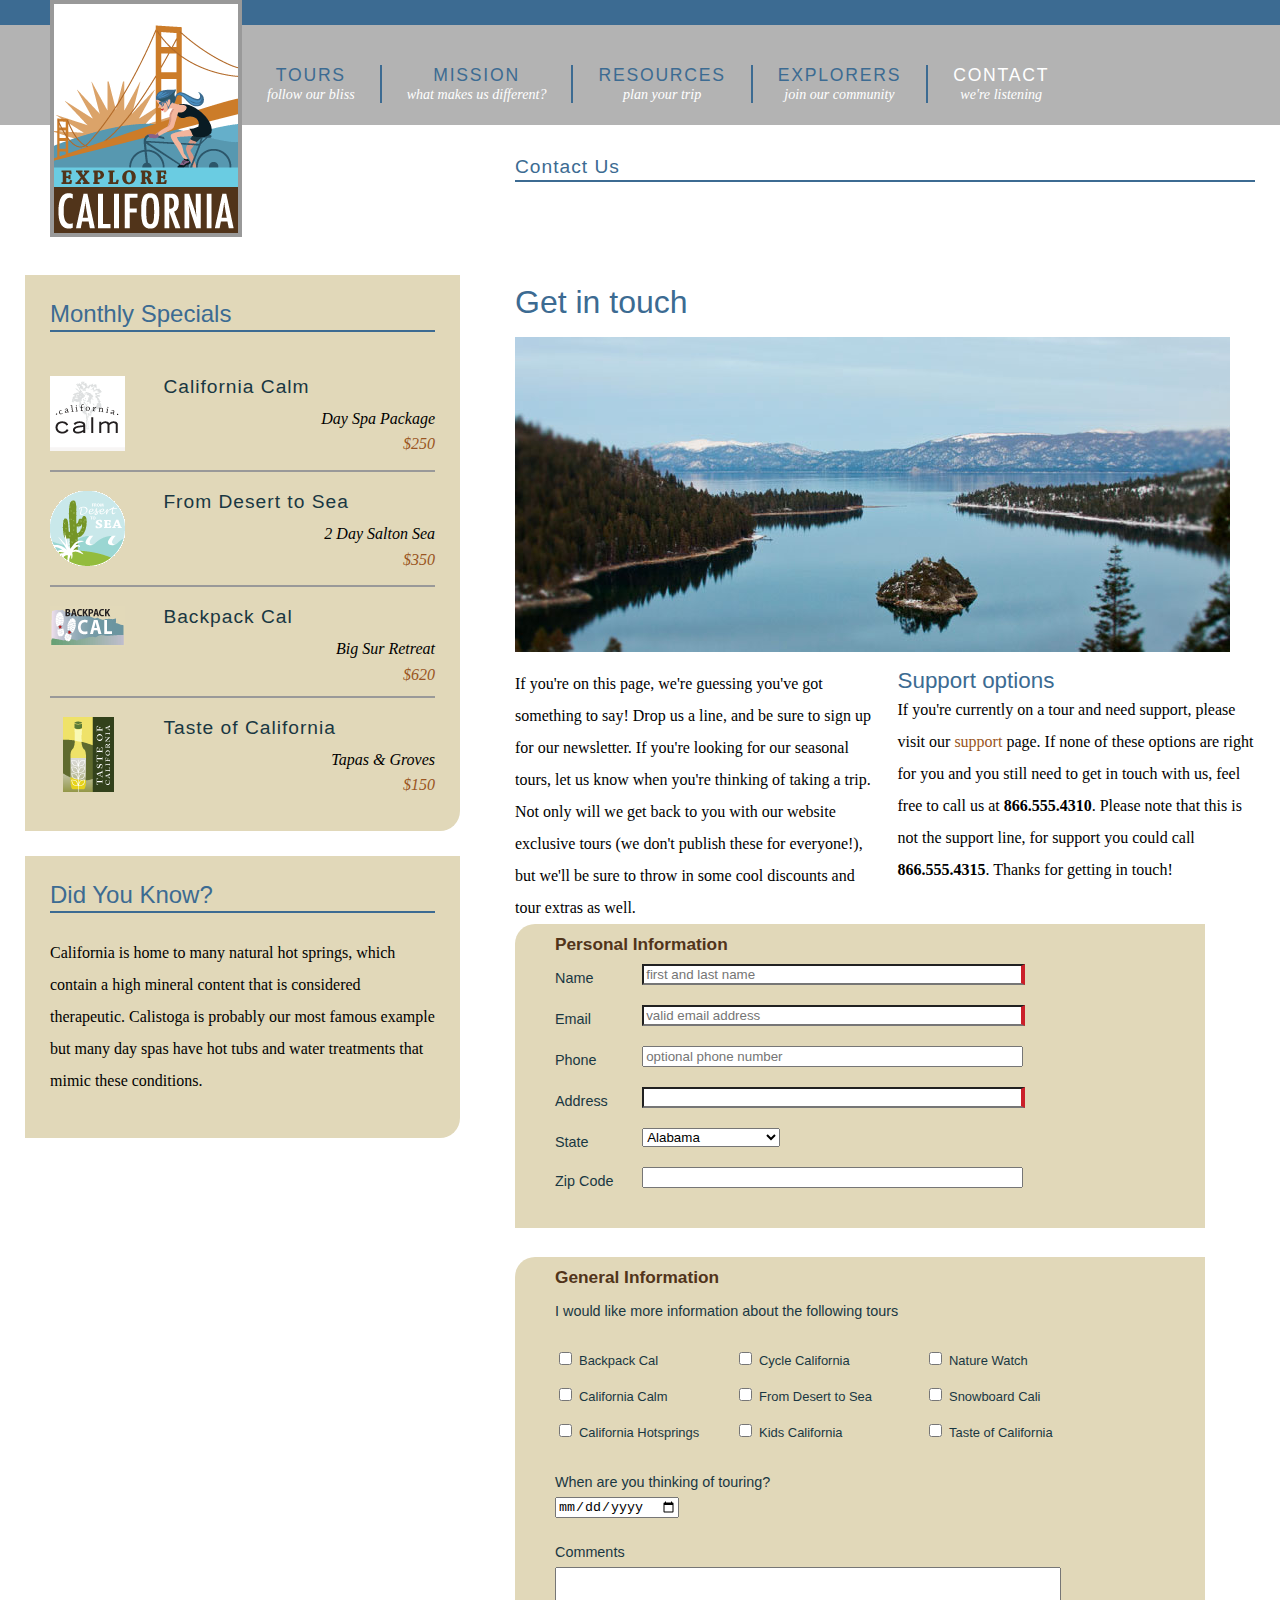
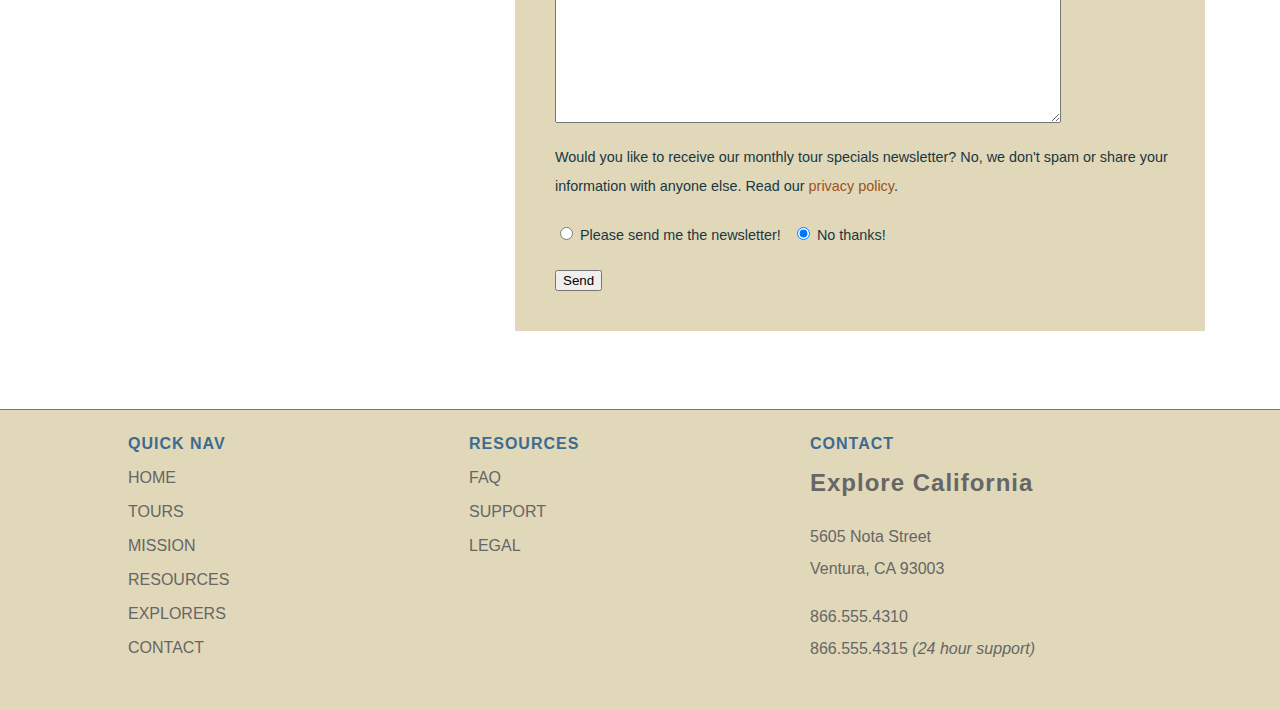
==== contact.html @ ef2ebcfd "Initial commit" ====
<!DOCTYPE html PUBLIC "-//W3C//DTD HTML 4.01 Transitional//EN"
   "http://www.w3.org/TR/html4/loose.dtd">
<html lang="en">
  <head>
    <meta http-equiv="Content-Type" content="text/html; charset=utf-8">
    <title>Explore California: Contact Us</title>
    <link href="assets/stylesheets/main.css" rel="stylesheet" type="text/css" media="all">
    <script src="assets/javascripts/jquery-1.5.1.min.js"></script>
    <script src="assets/javascripts/jquery-ui-1.8.10.custom.min.js"></script>
    <script src="assets/javascripts/menus.js"></script>
  </head>
  <body>
    <div id="wrapper">

      <div id="mainHeader">
        <a href="index.html" title="home" class="logo">
          <div id="logo">
            <h1>Explore California</h1>
          </div>
        </a>
        <div id="siteNav">
          <h1>Where do you want to go?</h1>
          <ul>
            <li><a href="tours.html" title="Our tours">Tours <br /><span class="tagline">follow our bliss</span></a>
              <ul>
                <li><a href="tours.html" title="Our tours">All Tours</a></li>
                <li><a href="tours.html" title="find tours">Tours by Activity</a></li>
                <li><a href="tours.html" title="find tours">Tours by Region</a></li>
                <li><a href="tours.html" title="find tours">Tour Finder</a></li>
              </ul>
            </li>
            <li><a href="mission.html" title="What we believe">Mission <br /><span class="tagline">what makes us different?</span></a></li>
            <li><a href="resources.html" title="planning resources">Resources <br /><span class="tagline">plan your trip</span></a>
              <ul>
                <li><a href="resources/faq.html" title="Got questions?">Tour FAQs</a></li>
                <li><a href="resources/additional_resources.html" title="additional resources">Tour Information</a></li>
                <li><a href="resources/terms.html" title="terms and conditions">Site Terms</a></li>
              </ul>
            </li>
            <li><a href="explorers.html" title="Our community">Explorers <br /><span class="tagline">join our community</span></a>
              <ul>
                <li><a href="explorers/join.html" title="join our community">Join the Explorers</a></li>
                <li><a href="blog/index.html" title="read our blog!">Read our Blog</a></li>
                <li><a href="explorers/gallery.html" title="contributor photos">Tour Photos</a></li>
                <li><a href="explorers/video.html" title="check out our podcast">Video podcast</a></li>
              </ul>
            </li>
            <li><a href="contact.html" title="contact us" class="current">Contact <br /><span class="tagline">we're listening</span></a>
              <ul>
                <li><a href="support.html" title="need help?">Support</a></li>
              </ul>
            </li>
          </ul>
        </div>
      </div>
  
      <div id="mainContent">
        <div id="contentHeader" class="hasCrumbs">
          <h1>Contact Us</h1>
          <div id="subLinks">
            <ul>
              <li><a href="support.html" title="need help?">Support</a></li>
            </ul>
          </div>
        </div>
  
        <div id="mainArticle">
          <h1>Get in touch</h1>
          <img src="assets/images/emerald_bay.jpg" alt="Beautiful Lake Tahoe" class="articleImage" />
          <div class="multiCol">
            <p>If you're on this page, we're guessing you've got something to say! Drop us a line, and be sure to sign up for our newsletter. If you're looking for our seasonal tours,  let us know when you're thinking of taking a trip. Not only will we get back to you with our website exclusive tours (we don't publish these for everyone!), but we'll be sure to throw in some cool discounts and tour extras as well.</p>
   
            <h2>Support options</h2>
            <p>If you're currently on a tour and need support, please visit our <a href="support.html">support</a> page. If none of these options are right for you and you still need to get in touch with us, feel free to call us at<span class="phone"> <strong>866.555.4310</strong>. Please note that this is not the support line, for support you could call </span><strong>866.555.4315</strong>. Thanks for getting in touch!</p>
          </div>
   
          <form id="frmContact" name="frmContact" method="post" action="contact_process.html">
            <fieldset id="personalInfo">
              <legend><strong>Personal Information</strong></legend>
              <p>
                <label for="name">Name</label>
                <input name="name" type="text" class="text" id="name" tabindex="100" placeholder="first and last name" required>
              </p>
              <p>
                <label for="email">Email</label>
                <input name="email" type="email" class="text" id="email" tabindex="110" placeholder="valid email address"  required>
              </p>
              <p>
                <label for="phone">Phone</label>
                <input name="phone" type="tel" class="text" id="phone" tabindex="130" placeholder="optional phone number">
              </p>
              <p>
                <label for="address">Address</label>
                <input name="address" type="text" class="text" id="address" tabindex="140" required>
              </p>
              <p>
                <label for="state">State</label>
                <select name="state" id="state" tabindex="150">
                  <option value="AL">Alabama</option>
                  <option value="AK">Alaska</option>
                  <option value="AZ">Arizona</option>
                  <option value="AR">Arkansas</option>
                  <option value="CA">California</option>
                  <option value="CO">Colorado</option>
                  <option value="CT">Connecticut</option>
                  <option value="DE">Delaware</option>
                  <option value="DC">District of Columbia</option>
                  <option value="FL">Florida</option>
                  <option value="GA">Georgia</option>
                  <option value="HI">Hawaii</option>
                  <option value="ID">Idaho</option>
                  <option value="IL">Illinois</option>
                  <option value="IN">Indiana</option>
                  <option value="IA">Iowa</option>
                  <option value="KA">Kansas</option>
                  <option value="KY">Kentucky</option>
                  <option value="LA">Louisiana</option>
                  <option value="ME">Maine</option>
                  <option value="MD">Maryland</option>
                  <option value="MA">Massachusetts</option>
                  <option value="MI">Michigan</option>
                  <option value="MN">Minnesota</option>
                  <option value="MO">Missouri</option>
                  <option value="MT">Montana</option>
                  <option value="NE">Nebraska</option>
                  <option value="NV">Nevada</option>
                  <option value="NH">New Hampshire</option>
                  <option value="NJ">New Jersey</option>
                  <option value="NM">New Mexico</option>
                  <option value="NY">New York</option>
                  <option value="NC">North Carolina</option>
                  <option value="ND">North Dakota</option>
                  <option value="OH">Ohio</option>
                  <option value="OK">Oklahoma</option>
                  <option value="OR">Oregon</option>
                  <option value="PA">Pennsylvania</option>
                  <option value="RI">Rhode Island</option>
                  <option value="SC">South Carolina</option>
                  <option value="SD">South Dakota</option>
                  <option value="TN">Tennessee</option>
                  <option value="TX">Texas</option>
                  <option value="UT">Utah</option>
                  <option value="VT">Vermont</option>
                  <option value="VA">Virginia</option>
                  <option value="WA">Washington</option>
                  <option value="WV">West Virginia</option>
                  <option value="WI">Wisconsin</option>
                  <option value="WY">Wyoming</option>
                </select>
              </p>
              <p>
                <label for="zip">Zip Code</label>
                <input name="zip" type="text" class="text" id="zip" tabindex="160">
              </p>
            </fieldset>

            <fieldset id="generalInfo">
              <legend><strong>General Information</strong></legend>
              <p>I would like more information about the following tours</p>
              <div class="col1">
                <p>
                  <input type="checkbox" name="backpack" id="backpack" tabindex="170">
                  <label for="backpack">Backpack Cal</label>
                </p>
                <p>
                  <input type="checkbox" name="calm" id="calm" tabindex="180">
                  <label for="calm">California Calm</label>
                </p>
                <p>
                  <input type="checkbox" name="hotsprings" id="hotsprings" tabindex="190">
                  <label for="hotsprings">California Hotsprings</label>
                </p>
              </div>
              <div class="col2">
                <p>
                  <input type="checkbox" name="cycle" id="cycle" tabindex="210">
                  <label for="cycle">Cycle California</label>
                </p>
                <p>
                  <input type="checkbox" name="desert" id="desert" tabindex="220">
                  <label for="desert">From Desert to Sea</label>
                </p>
                <p>
                  <input type="checkbox" name="kids" id="kids" tabindex="230">
                  <label for="kids">Kids California</label>
                </p>
              </div>
              <div class="col3">
                <p>
                  <input type="checkbox" name="nature" id="nature" tabindex="240">
                  <label for="nature">Nature Watch</label>
                </p>
                <p>
                  <input type="checkbox" name="snowboard" id="snowboard" tabindex="250">
                  <label for="snowboard">Snowboard Cali</label>
                </p>
                <p>
                  <input type="checkbox" name="taste" id="taste" tabindex="260">
                  <label for="taste">Taste of California</label>
                </p>
              </div>
              <p class="clear">
                <label for="tripDate" class="inline">When are you thinking of touring?</label><br />
                <input type="date" name="tripDate" id="tripDate" tabindex="265">
              </p>
              <p class="clear">
                <label for="comments">Comments</label><br />
                <textarea name="comments2" id="comments" cols="45" rows="5" tabindex="270"></textarea>
              </p>
              <p>Would you like to receive our monthly tour specials newsletter? No, we don't spam or share your information with anyone else. Read our <a href="privacy.html">privacy policy</a>.</p>
              <p>
                <input type="radio" name="newsletter" id="newsletter_yes" value="yes" tabindex="280">
                <label for="newsletter_yes" class="inline break">Please send me the newsletter!</label>
                <input type="radio" name="newsletter" id="newsletter_no" value="no" tabindex="290" checked>
                <label for="newsletter_no" class="inline">No thanks!</label>
              </p>
              <p>
                <input type="submit" name="submit2" id="submit2" value="Send" tabindex="300">
              </p>
            </fieldset>
          </form>

        </div>
      </div>

      <div id="secondaryContent">
        <div id="specials" class="callOut">
          <h1>Monthly Specials</h1>
          <h2 class="top"><img src="assets/images/calm_bug.gif" alt="California Calm" width="75" height="75" />California Calm</h2>
          <p>Day Spa Package <br />
            <a href="tours/tour_detail_cycle.html">$250</a></p>
          <h2><img src="assets/images/desert_bug.gif" alt="From desert to sea" width="75" height="75" />From Desert to Sea</h2>
          <p>2 Day Salton Sea <br />
            <a href="tours/tour_detail_cycle.html">$350</a></p>
          <h2><img src="assets/images/backpack_bug.gif" alt="Backpack Cal" width="75" height="41" />Backpack Cal</h2>
          <p>Big Sur Retreat <br />
            <a href="tours/tour_detail_cycle.html">$620</a></p>
          <h2><img src="assets/images/taste_bug.gif" alt="Taste of California" width="75" height="75" />Taste of California</h2>
          <p>Tapas &amp; Groves <br />
            <a href="tours/tour_detail_taste.html">$150</a></p>
        </div>
        <div id="trivia" class="callOut">
          <h1>Did You Know?</h1>
          <p>California is home to many natural hot springs, which contain a high mineral content that is considered therapeutic. Calistoga is probably our most famous example but many day spas have hot tubs and water treatments that mimic these conditions.</p>
        </div>
      </div>
  
      <div id="pageFooter">
        <div id="quickLinks">
          <h1>Quick Nav</h1>
          <ul id="quickNav">
            <li><a href="index.html" title="Our home page">Home</a></li>
            <li><a href="tours.html" title="Explore our tours">Tours</a></li>
            <li><a href="mission.html" title="What we think">Mission</a></li>
            <li><a href="resources.html" title="Guidance and planning">Resources</a></li>
            <li><a href="explorers.html" title="Join our community">Explorers</a></li>
            <li><a href="contact.html" title="Contact and support">Contact</a></li>
          </ul>
        </div>
        <div id="footerResources">
          <h1>Resources</h1>
          <ul id="quickNav">
            <li><a href="resources/faq.html" title="Our home page">FAQ</a></li>
            <li><a href="support.html" title="Need help?">Support</a></li>
            <li><a href="resources/legal.html" title="The fine print">Legal</a></li>
          </ul>
        </div>
        <div id="companyInfo">
          <h1>Contact</h1>
          <h2>Explore California</h2>
          <p>5605 Nota Street<br />
            Ventura, CA 93003</p>
          <p>866.555.4310<br />866.555.4315 <em>(24 hour support)</em></p>
        </div>
      </div>
    </div>
  </body>
</html>
---- assets/stylesheets/main.css ----
@charset "UTF-8";

/*style sheet for Explore California

©2012 lynda.com
This style sheet may be reused for personal education only
any reuse, educational or otherwise, without the expressed 
consent of lynda.com is prohibited.*/

/* -------- color guide ----------
#3c6b92 : main blue
#6acce2 : light blue
#2c566a : teal accent
#193742 : dark blue
#e1d8b9 : sand accent
#cb7d20 : orange accent
#51341a : brown
#995522 : dark orange (used for links or high contrast accents)
#cb202a : red accent (this color does not encode well, use only for small accents)
#896287 : purple
*/

/* to jump to a specific section search for the unique character pair at the front of each TOC section 
  <<<tip, highlight the special character and use the shortcut for Find Selection Cntr/Cmd + Shift + G >> */
  
  /* ----- Style sheet TOC ----------------
      ^1 Global constants
    ^2 Global classes
    ^3 Home page layout
    ^4 Base Layout styles
    ^5 Region detail styles
      ^5a Header
      ^5b Navigation
      ^5c Main Content
        ^5d data tables
        ^5e spotlight region
        ^5f forms
      ^5g Secondary Content
      ^5h Footer
*/


/* ^1 --------------------------- global constants -------------------------*/
/*limited reset*/
html, body, div, h1, h2, h3, h4, h5, h6, p, blockquote, address, span, em, strong, img, ol, ul, li {
  margin: 0;
  padding: 0;
  border: 0;
}

a:link, a:visited {
  color: #952;
  text-decoration: none;
}
a:hover, a:active {
  color: #cb7d20;
  border-bottom: 1px dashed #cb7d20;
}
p + h1 {
  margin-top: 1em;
  padding-top: 1em;
  border-top: 2px solid #999;
}
p {
  font-size: 1em;
  line-height: 2;
  margin: 0 0 1em;
}

body {
  font: 100% Georgia, "Times New Roman", Times, serif;
  background: #3C6B92;
}

/* ^2 ------ global classes -------- */
.clear {
  clear: both;
}
span.accent {
  display: block;
  text-align: right;
}
#mainContent img.articleImage {
  display: block;
  margin: 1em 0;
}
.callOut {
  background: #e1d8b9;
  padding: 25px;
  margin-bottom: 25px;
  -webkit-border-top-left-radius: 0px;
  -webkit-border-top-right-radius: 0px;
  -webkit-border-bottom-right-radius: 20px;
  -webkit-border-bottom-left-radius: 0px;
  -moz-border-radius-topleft: 0px;
  -moz-border-radius-topright: 0px;
  -moz-border-radius-bottomright: 20px;
  -moz-border-radius-bottomleft: 0px;
  border-top-left-radius: 0px;
  border-top-right-radius: 0px;
  border-bottom-right-radius: 20px;
  border-bottom-left-radius: 0px;
  width: 385px;
}
/* ^3 ------------- home page specfic layout styles ----------- */
#home #wrapper {
  background: #000 url(../images/home_page_back.jpg) no-repeat 0 100px;
}
#actionCall {
  height: 328px;
  clear: both;
  border-top: 1px solid #757575;
}
#actionCall h1{
  font: normal 2.8em Helvetica, Arial, sans-serif;
  color: #fff;
  text-shadow: 1px 0px 0px #000;
  filter: dropshadow(color=#000000, offx=1, offy=0); 
  margin: 70px 0 0 607px;
  letter-spacing:1px;
}
#actionCall a:link, #actionCall a:visited{
  border: none;
  width: 285px;
  height: 55px;
  background: url(../images/tour_badge.png) no-repeat;
  display:block;
  margin: 70px 0 0 783px;
}
#actionCall a:hover, #actionCall a:active{
  background-position: left bottom;
}
#actionCall h2{
  text-indent:-1000em;
}
#home #contentWrapper{
  margin: 0 25px;
  padding: 25px;
  background: #fff;
  background: rgba(255,255,255, 0.9);
  float: left;
  width: 1180px;
}
#home #mainContent {
  float: right;
  width: 700px;
  padding-right: 0;
  margin-right: 0;
}
#home #secondaryContent {
  float: left;
  width: 400px;
  margin-top: 0;
}
#home #mainContent h1, #home #secondaryContent h1 {
  margin: 1em 0 .5em;
  padding-top: 2em;
  border-top: 2px solid #999;
}
#home #mainContent h1:first-child, #home #secondaryContent h1:first-child {
  border: none;
  padding-top: 0;
  margin: 0 0 .25em;
}
#home #mainContent p + h1 {
  margin-top: 1em;
  padding-top: 1em;
  border-top: 2px solid #999;
}
#home #mainContent p {
  font-size: 1em;
  line-height: 2;
  margin: 1em 0;
}
#home #mainContent p.spotlight{
  padding-right: 200px;
  background: url(../images/cycle_logo.png) no-repeat top right;
}
#home video {
  margin: 1em 0;
}
#home p.videoText {
  width: 525px;
}
/* ^4 --------------------- base layout styles ------------------- */
#wrapper {
   position: relative;
  padding: 0;
  width: 1280px;
  margin: 25px auto 0;
  background: #fff;
  text-align: left;
  z-index: 1; /*fix for IE menu issues*/
}
#mainHeader {
  position: relative;
  float: left;
  z-index: 2; /*fix for IE menu issues*/
}
#mainContent {
  float: right;
  width: 740px;
  margin-right: 25px;
  overflow: hidden;
}
#secondaryContent {
  float: left;
  margin-top: 150px;
  width: 440px;
  padding-left: 25px;
}
#pageFooter {
  background: #e1d8b9;
  clear:both;
  overflow: auto;
  border-top: 1px solid #757575;
  height: 300px;
  width: 100%;
}
/* ^5----------------------- region-detail styles ------------------------ */
/*  header  ^5a*/

#mainHeader a.logo:hover {
  border: none;
}
#mainHeader a.logo{
  width: 192px;
  height: 237px;
  display: block;
  background: url(../images/logo.gif) no-repeat;
  position: absolute;
  top: -25px;
  left: 50px;
  text-indent: -1000em;
  z-index: 2000;
}

/* navigation ^5b*/
#siteNav h1 {
  display: none;
}
#siteNav ul {
  list-style: none;
  padding:0;
  margin:0;
  float: left;
}
#siteNav > ul {
  height: 100px;
  background-color: #b3b3b3;
  width: 1038px; /*add padding-left for total width*/
  padding-left: 242px; /*allow logo to clear*/
}
#siteNav ul > li {
  float: left;
  margin:2.5em 0 0;
  padding: 0;
  position: relative;
}
#siteNav li a:link, #siteNav li a:visited{
  display: block;
  padding: 0 25px;
  border-right: 2px solid #3c6b92;
  font: 1.1em Helvetica, Arial, sans-serif;
  text-transform: uppercase;
  color: #3c6b92;
  text-align: center;
  letter-spacing: .1em;
}
#siteNav li a.current, #siteNav li a.current:hover {
  color: #fff;
  cursor: default;
}
#siteNav li a:hover, #siteNav li a:active{
  color: #fff;
  border-bottom: none;
}
#siteNav li a:link span.tagline, #siteNav li a:visited span.tagline{
  font: italic .8em Georgia, "Times New Roman", Times, serif;
  color: #fff;
  text-transform: none;
  padding-top: .5em;
  letter-spacing: 0;
}
#siteNav li:last-child a{
  border-right: none;
}
#siteNav li ul {
  position: absolute;
  top: 30px;
  left: auto;
  display: none;
  -webkit-box-shadow: 2px 2px 5px #333;
  -moz-box-shadow: 2px 2px 5px #333;
  box-shadow: 2px 2px 5px #333;
  -moz-border-radius-topleft: 0px;
  -moz-border-radius-topright: 0px;
  -moz-border-radius-bottomright: 10px;
  -moz-border-radius-bottomleft: 10px;
  border-top-left-radius: 0px;
  border-top-right-radius: 0px;
  border-bottom-right-radius: 10px;
  border-bottom-left-radius: 10px; 
  width: 100%;
  background: #fff;
}
.no-js #siteNav li:hover ul, .no-js #siteNav li ul:hover{
  display: block;
}
#siteNav li ul li {
  float:none;
  padding: 0;
  margin:0;
}
#siteNav li ul a:link, #siteNav li ul a:visited {
  font:normal .7em Helvetica, Arial, sans-serif;
  line-height: 2.5em;
  text-align: center;
  color: #3c6b92;
  padding: 0 1em;
  display:block;
  border-right: none;
  letter-spacing: 0;
  border-bottom: 1px solid #3c6b92;
}
#siteNav li ul a:hover, #siteNav li ul a:active {
  color: #fff;
  background: #3c6b92;
}
/* mainContent ^5c */
#mainContent #contentHeader {
  margin-bottom: 6em;
}
/* keep headlines the same when crumbs are present */
#wrapper #mainContent div.hasCrumbs {
  margin-bottom: 4em;
}
#mainContent #contentHeader h1 {
  font: normal 1.2em Helvetica, Helvetica, Arial, sans-serif;
  padding-bottom: .1em;
  letter-spacing: 1px;
  border-bottom: 2px solid #3c6b92;
  color: #3c6b92;
  margin-top: 1.6em;
}
#mainContent #contentHeader #subLinks {
  display: none;
}
#mainContent h2{
  font: normal 1.4em Helvetica, Helvetica, Arial, sans-serif;
  color: #3c6b92;
  margin: 1em 0 0;
}
#mainContent h3{
  font: bold 1.2em Helvetica, Helvetica, Arial, sans-serif;
  color: #3c6b92;
  margin: 1em 0 0;
}
#mainContent #mainArticle {
  margin-bottom: 50px;
  float: left;
}
#mainContent #mainArticle pre {
  font-family: "Lucida Sans Unicode", "Lucida Grande", sans-serif;
  font-size: .9em;
  padding: 25px;
  background: #eee;
  border: 1px solid #ccc;
  margin-left: 25px;
  -webkit-border-top-left-radius: 0px;
  -webkit-border-top-right-radius: 0px;
  -webkit-border-bottom-right-radius: 20px;
  -webkit-border-bottom-left-radius: 0px;
  -moz-border-radius-topleft: 0px;
  -moz-border-radius-topright: 0px;
  -moz-border-radius-bottomright: 20px;
  -moz-border-radius-bottomleft: 0px;
  border-top-left-radius: 0px;
  border-top-right-radius: 0px;
  border-bottom-right-radius: 20px;
  border-bottom-left-radius: 0px;
  display: block;
}
#mainContent #mainArticle .multiCol {
  -moz-column-count: 2;
  -moz-column-gap: 25px;
  -webkit-column-count: 2;
  -webkit-column-gap: 25px;
  column-count: 2;
  column-gap: 25px;
}
#mainContent #mainArticle h1{
  font: normal 2em Helvetica, Arial, sans-serif;
  color: #3c6b92;
  margin: 1.2em 0 .2em;
}
#mainContent #mainArticle #supportOptions h2{
  font: normal 1.4em Helvetica, Arial, sans-serif;
  color: #2c566a;
}
#mainContent #mainArticle h2 span.tourCost {
  font-size: .8em;
  color: #666;
  font-style: italic;
  margin-top: .5em;
  display: block;
  border-bottom: 1px solid #666;
  padding-bottom: .25em;
  margin-bottom: 1em;
}
#mainContent #mainArticle ul {
  list-style: none;
  margin: 1em 0;
  padding: 0;
}
#mainContent #mainArticle ul ul{
  margin: 1.4em 0 1em 0;
}
#mainContent #mainArticle li {
  margin: 0 0 1.2em 2.4em;
  padding: 0 0 0 24px;
  background: url(../images/star_bullet.gif) no-repeat 0 2px;
  font-size: 1em;
  color: #51341a;
}
#mainContent #mainArticle li li{
  font-size: 100%;
  margin-bottom: .7em;
}
#mainContent #mainArticle ul.faqNav{
  -moz-column-count: 3;
    -moz-column-gap: 16px;
    -webkit-column-count: 3;
    -webkit-column-gap: 16px;
    column-count: 3;
    column-gap: 16px;
   padding: 0;
   width: 650px;
}
#mainContent #mainArticle ul.faqNav li{
  background: none;
  padding: 0;
  font-size: .8em;
}
#mainContent #mainArticle ul.faqNav a{
  background: #cb7d20;
  padding: 5px;
  font-family: Helvetica, Arial, sans-serif;
  color: #fff;
  width: 100%;
  display: block;
  text-align: center;
}
#mainContent #mainArticle ul.faqNav a:hover{
  background: #952;
  border: none;
}
#mainContent div.tourDescription {
  border-top: 2px solid #2c566a;
  float: left;
  clear: left;
  padding: 10px 0;
  margin-bottom: 15px;
}
#mainContent .tourDescription h2 {
  font-size: 1.6em;
  color: #193742;
  font-weight: bold;
  margin-bottom: .5em;
  clear: right;
}
#mainContent .tourDescription h3.price {
  font-size: 1.2em;
  font-family: Georgia, "Times New Roman", Times, serif;
  color: #666;
  font-weight: normal;
  font-style: italic;
  text-align: right;
  clear: right;
  margin: -1.6em 0 1em;
}
#mainContent .tourDescription p {
  font-size: .9em;
  line-height: 2;
}
#mainContent .tourDescription span.option {
  font-weight: bold;
  text-align: right;
  display:block;
}
#mainContent .tourDescription img {
  float: left;
  padding: 10px 10px 10px 0;
}
#mainContent .tourDescription a.more {
  display:block;
  float: right;
  width: 95px;
  height: 30px;
  background: url(../images/more_bug.gif) no-repeat left top;
  text-indent: -1000em;
  margin: 15px 0 0 15px;
}
#mainContent a.book {
  display:block;
  float: right;
  width: 95px;
  height: 30px;
  background: url(../images/book_bug.gif) no-repeat left top;
  text-indent: -1000em;
  margin: 15px 0 0 15px;
}
#mainContent a.detail {
  float: left;
}
#mainContent .tourDescription a.more:hover,#mainContent a.book:hover{
  background-position: right top;
  border: none;
}
#mainContent #mainArticle dl.faq {
  margin-bottom: 1em;
  padding-bottom: 1em;
  border-bottom: 1px solid #999;
}
#mainContent #mainArticle dl.faq dt {
  font: normal bold .9em Helvetica, Arial, sans-serif;
  padding: 0;
  margin: 1em 0 .5em;
  color: #333;
  letter-spacing: 1px;
}
#mainContent #mainArticle dl.faq dd {
  font-size: .9em;
  line-height: 1.4;
  color: #333;
  text-align: justify;
  margin: 0;
  padding: 0 0 0 2em;
}
#mainContent #mainArticle p a.top {
  text-align: right;
  padding-left: 30px;
  background: url(../images/return_top.gif) no-repeat;
  line-height: 20px;
  float: right;
}
#mainContent #mainArticle p a.top:hover {
  border: none;
  color: #333;
}
/* data tables ^5d */
/*simple tables*/
#mainContent table.simple {
  width: 90%;
  background: #c3cebc;
  border: none;
  margin: 1em 0 1em;
  border: 1px solid #666;
  border-collapse: collapse;
}
#mainContent table.small {
  width: 60%;
  border: none;
  margin: 1em 0 1em;
}
#mainContent table.simple thead{
  background: #555;
  border-bottom: 1px solid #000;
}
#mainContent table.simple thead th{
  font-size: .8em;
  font-weight: normal;
  text-align: left;
  padding: 0 10px;
  line-height: 2.6em;
  color: #fff;
}
#mainContent table.simple caption {
  text-transform: uppercase;
  font-weight: bold;
  font-size: 1.2em;
  text-align: left;
  font-family: Helvetica, Arial, sans-serif;
}
#mainContent table.simple caption time {
  font-size: .6em;
  font-style: italic;
  text-align: right;
  text-transform: lowercase;
  position: relative;
  right: 0;
  top: -1.4em;
  display: block;
}

#mainContent table.simple th, #mainContent table.simple td {
  font-family: Helvetica, Helvetica, Arial, sans-serif;
  font-size: .8em;
  padding-left: 1em;
  text-align: left;
  line-height: 3;
}
#mainContent table.simple td {
  border: 1px solid #666;
}
#mainContent table.small td {
  border: none;
}
#mainContent table.simple tr:nth-child(odd) {
  background: #e1d8b9;
}
/*complex tables*/
#mainContent table.complex {
  width: 95%;
  margin: 1em auto 1em;
  font-family: Helvetica, Helvetica, Arial, sans-serif;
  font-size: 0.9em;
  border-collapse: collapse;
  border: 1px solid #333;
  background: #e1d8b9;
}
#mainContent table.complex caption {
  text-transform: uppercase;
  font-weight: bold;
  font-size: 1.2em;
  text-align: left;
  font-family: Helvetica, Arial, sans-serif;
}
#mainContent table.complex th{
  font-size: 1em;
  font-weight: normal;
  text-align: left;
  padding: 0 10px;
  line-height: 2.6em;
  color: #FFF;
  background: #555;
  border-bottom: 1px solid #000;
}
#mainContent table.complex thead {
  background: url(../images/thead_back.gif) repeat-x left top;
  height: 40px;
}
#mainContent table.complex thead th {
  background: none;
  color: #000;
  text-align:left;
  border: 1px solid #333;
}
#mainContent table.complex td {
  padding: 0 10px;
  border: 1px solid #333;
  font-size: .8em;
}

#mainContent #trailType, #mainContent #trailPath, #mainContent #trailRating {
  background: #fff;
}
/* form styling ^5f */
#mainContent #mainArticle form p {
  color: #193742;
  margin: 0 0 20px 20px;
}
#mainContent #mainArticle form p.subHead {
  margin: 0 0 0 20px;
  clear: both;
}
#mainContent #mainArticle form label.subHead {
  display: block;
  float: none;
  margin: 0;
  width: auto;
}
#mainContent form {
  font: normal .9em Arial, Helvetica, sans-serif;
  color: #193742;
}
#mainContent fieldset {
  padding: 40px 20px 20px 20px;
  margin: 0 0 2em;
  background-color: #e1d8b9;
  width: 650px;
  border: none;
  position: relative;
  -webkit-border-top-left-radius: 20px;
  -webkit-border-top-right-radius: 0px;
  -webkit-border-bottom-right-radius: 0px;
  -webkit-border-bottom-left-radius: 0px;
  -moz-border-radius-topleft: 20px;
  -moz-border-radius-topright: 0px;
  -moz-border-radius-bottomright: 0px;
  -moz-border-radius-bottomleft: 0px;
  border-top-left-radius: 20px;
  border-top-right-radius: 0px;
  border-bottom-right-radius: 0px;
  border-bottom-left-radius: 0px;
}
#mainContent fieldset legend {
  padding: 0;
  margin: 0;
  color: #51341a;
}
#mainContent legend strong {
  position: absolute;
  margin-left: 20px;
  margin-top: 10px;
  font-size: 1.2em;
}
#mainContent input[type="text"], #mainContent input[type="email"],#mainContent input[type="password"],#mainContent input[type="tel"],#mainContent input[type="url"]{
  width: 350px;
  padding-right: 25px;
}
#mainContent textarea {
  width: 500px;
  height: 150px;
}
#mainContent form label{
  width: 80px;
  float: left;
  clear: left;
  margin-right: .50em;
}
#mainContent form label.inline {
  width: auto;
  float: none;
}

#mainContent #mainArticle form ol{
  list-style:none;
  margin: 0;
  padding: 0;
}
#mainContent #mainArticle form li {
  background: none;
  margin: 0;
  padding: 0;
}
#mainContent form input[required]{
  border-right: 4px solid #cb202a;
}
/*contact form*/
#mainContent form#frmContact .col1 {
  float: left;
  padding-left: 20px;
  margin-right: 20px;
  width: 160px;
  margin-bottom: 1em;
}
#mainContent form#frmContact .col2, #mainContent form#frmContact .col3 {
  float: left;
  margin-right: 20px;
  width: 170px;
}
#mainContent form#frmContact div p {
  margin: 0 0 .5em 0;
}
#mainContent form#frmContact div label {
  font-size: .9em;
  display: inline;
  float: none;
}
/* secondaryContent ^5g */
#secondaryContent h1 {
  font: normal 1.5em Helvetica, Arial, sans-serif;
  font-weight: normal;
  color: #3c6b92;
  padding-bottom: .1em;
  margin-bottom: 1em;
  border-bottom: 2px solid #3c6b92;
}
#secondaryContent #specials h2 {
  font-size: 1.2em;
  font-family: Helvetica, Arial, sans-serif;
  color: #193742;
  margin-bottom: 0;
  border-top: 2px solid #999;
  padding-top: 1em;
  font-weight: normal;
  clear: both;
  letter-spacing:1px;
}
#secondaryContent #specials h2.top {
  border:none;
  margin-top: 1em;
}
#secondaryContent #specials p {
  font-style: italic;
  text-align: right;
  margin: .5em 0;
  line-height: 1.6;
}
#secondaryContent #specials img {
  float: left;
  padding-bottom: 1em;
  padding-right: 2em;
}
/* footer region ^5h */  
#pageFooter div {
  float: left;
  width: 341px;
  padding-top: 25px;
}
#pageFooter div:first-child {
  margin-left: 128px;
}
#pageFooter div h1{
  font-family: Helvetica, Arial, sans-serif;
  font-size: 1em;
  letter-spacing:1px;
  color: #3c6b92;
  text-transform: uppercase;
  margin-bottom: 1em;
}
#pageFooter div h2{
  font-family: Helvetica, Arial, sans-serif;
  font-size: 1.5em;
  letter-spacing:1px;
  color: #666;
  margin-bottom: 1em;
}
#pageFooter div p{
  font-family: Helvetica, Arial, sans-serif;
  font-size: 1em;
  margin-bottom: 1em;
  color: #666;
}
#pageFooter div ul{
  list-style: none;
  margin: 0;
  padding:0;
}
#pageFooter div li {
  margin-bottom: 1em;
}
#pageFooter div li a:link, #pageFooter div li a:visited {
  font-family: Helvetica, Arial, sans-serif;
  text-transform: uppercase;
  color: #666;
}
#pageFooter div li a:hover, #pageFooter div li a:active {
  color: #fff;
  border: none;
}
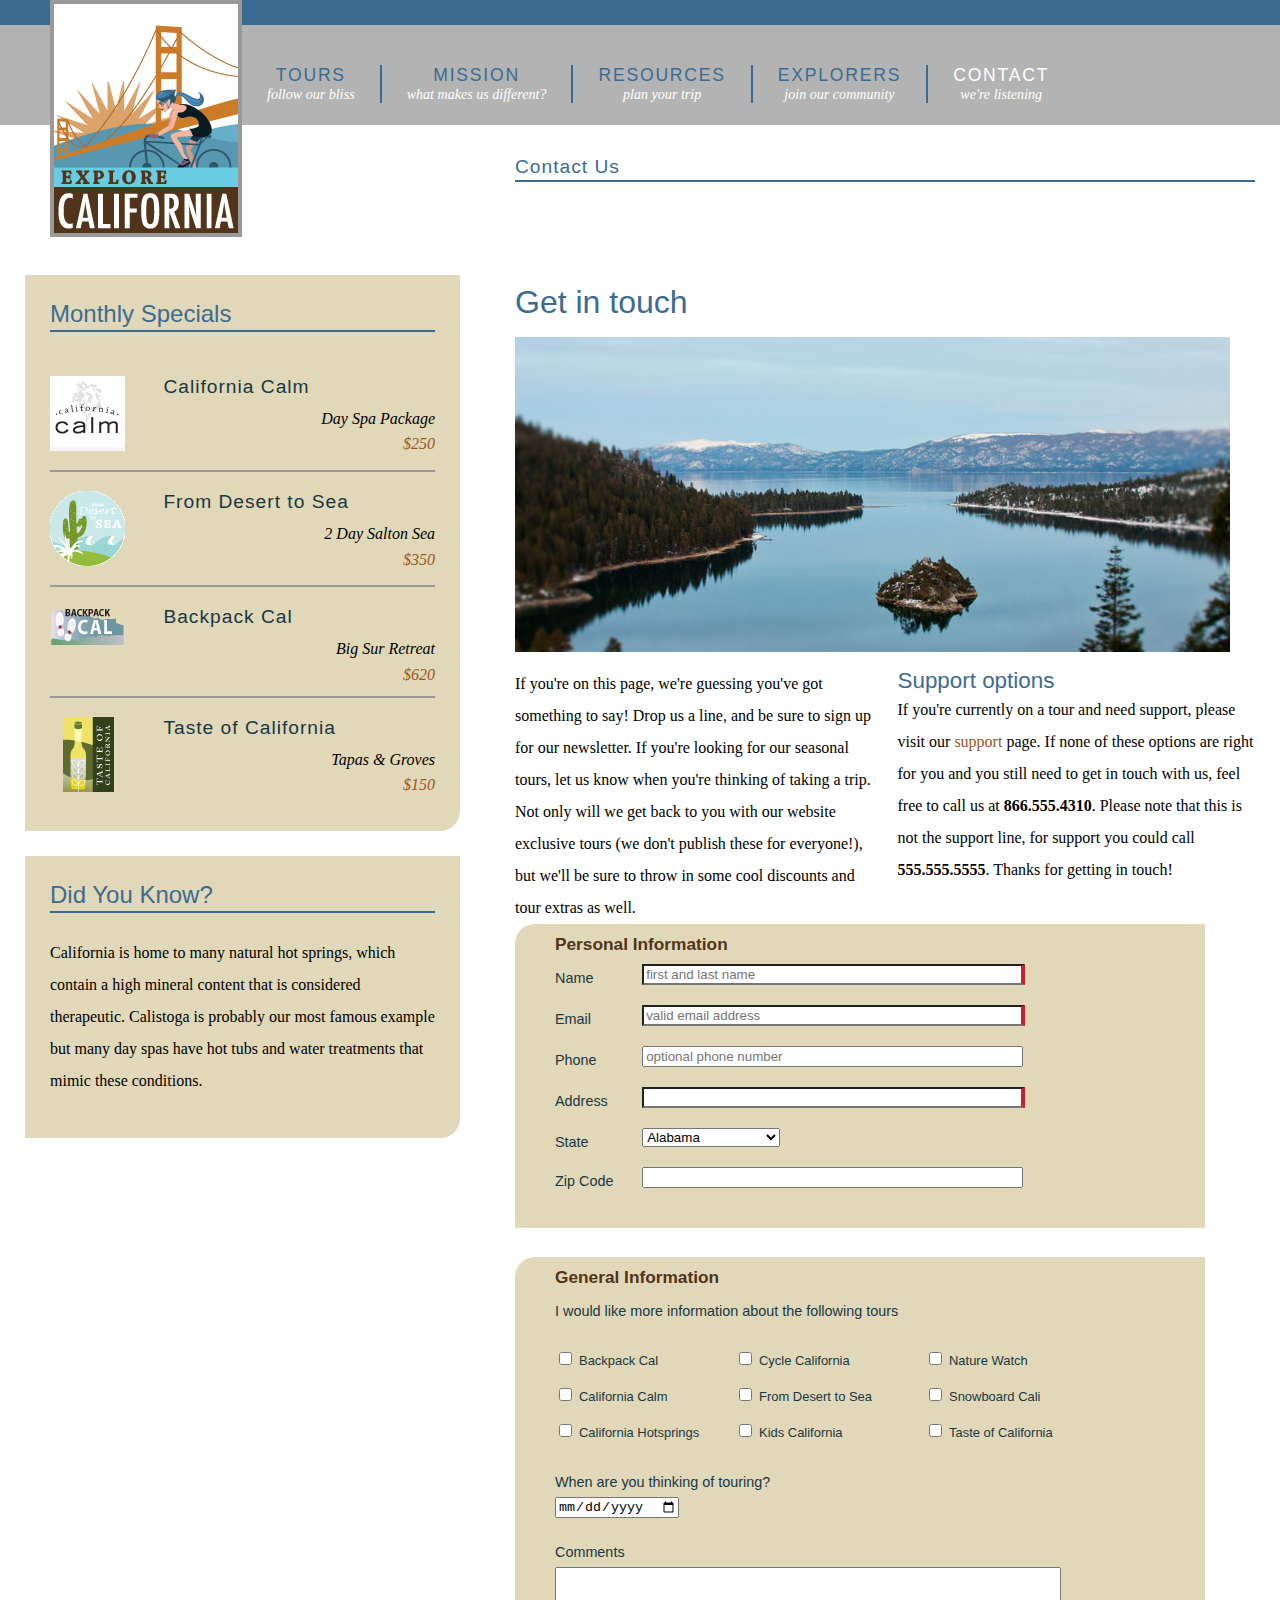
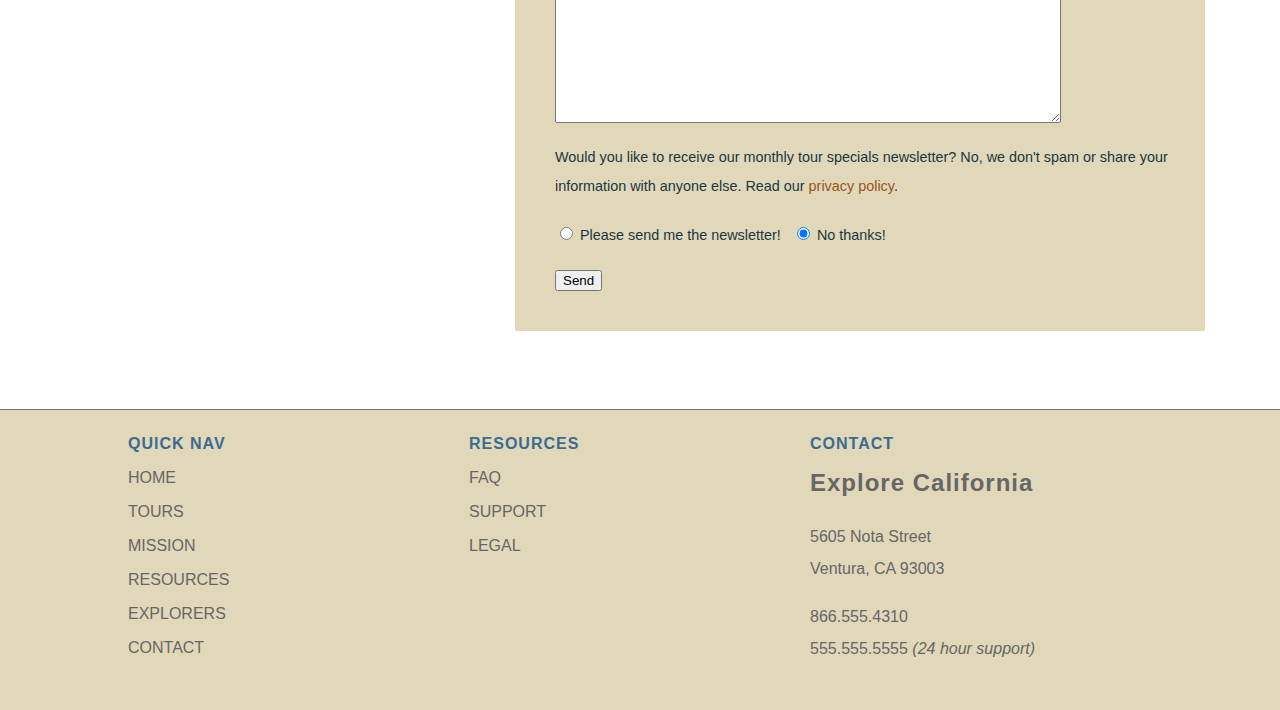
==== commit 671ab1e6: "Update phone number" ====
--- a/contact.html
+++ b/contact.html
@@ -71,7 +71,7 @@
             <p>If you're on this page, we're guessing you've got something to say! Drop us a line, and be sure to sign up for our newsletter. If you're looking for our seasonal tours,  let us know when you're thinking of taking a trip. Not only will we get back to you with our website exclusive tours (we don't publish these for everyone!), but we'll be sure to throw in some cool discounts and tour extras as well.</p>
    
             <h2>Support options</h2>
-            <p>If you're currently on a tour and need support, please visit our <a href="support.html">support</a> page. If none of these options are right for you and you still need to get in touch with us, feel free to call us at<span class="phone"> <strong>866.555.4310</strong>. Please note that this is not the support line, for support you could call </span><strong>866.555.4315</strong>. Thanks for getting in touch!</p>
+            <p>If you're currently on a tour and need support, please visit our <a href="support.html">support</a> page. If none of these options are right for you and you still need to get in touch with us, feel free to call us at<span class="phone"> <strong>866.555.4310</strong>. Please note that this is not the support line, for support you could call </span><strong>555.555.5555</strong>. Thanks for getting in touch!</p>
           </div>
    
           <form id="frmContact" name="frmContact" method="post" action="contact_process.html">
@@ -270,7 +270,7 @@
           <h2>Explore California</h2>
           <p>5605 Nota Street<br />
             Ventura, CA 93003</p>
-          <p>866.555.4310<br />866.555.4315 <em>(24 hour support)</em></p>
+          <p>866.555.4310<br />555.555.5555 <em>(24 hour support)</em></p>
         </div>
       </div>
     </div>
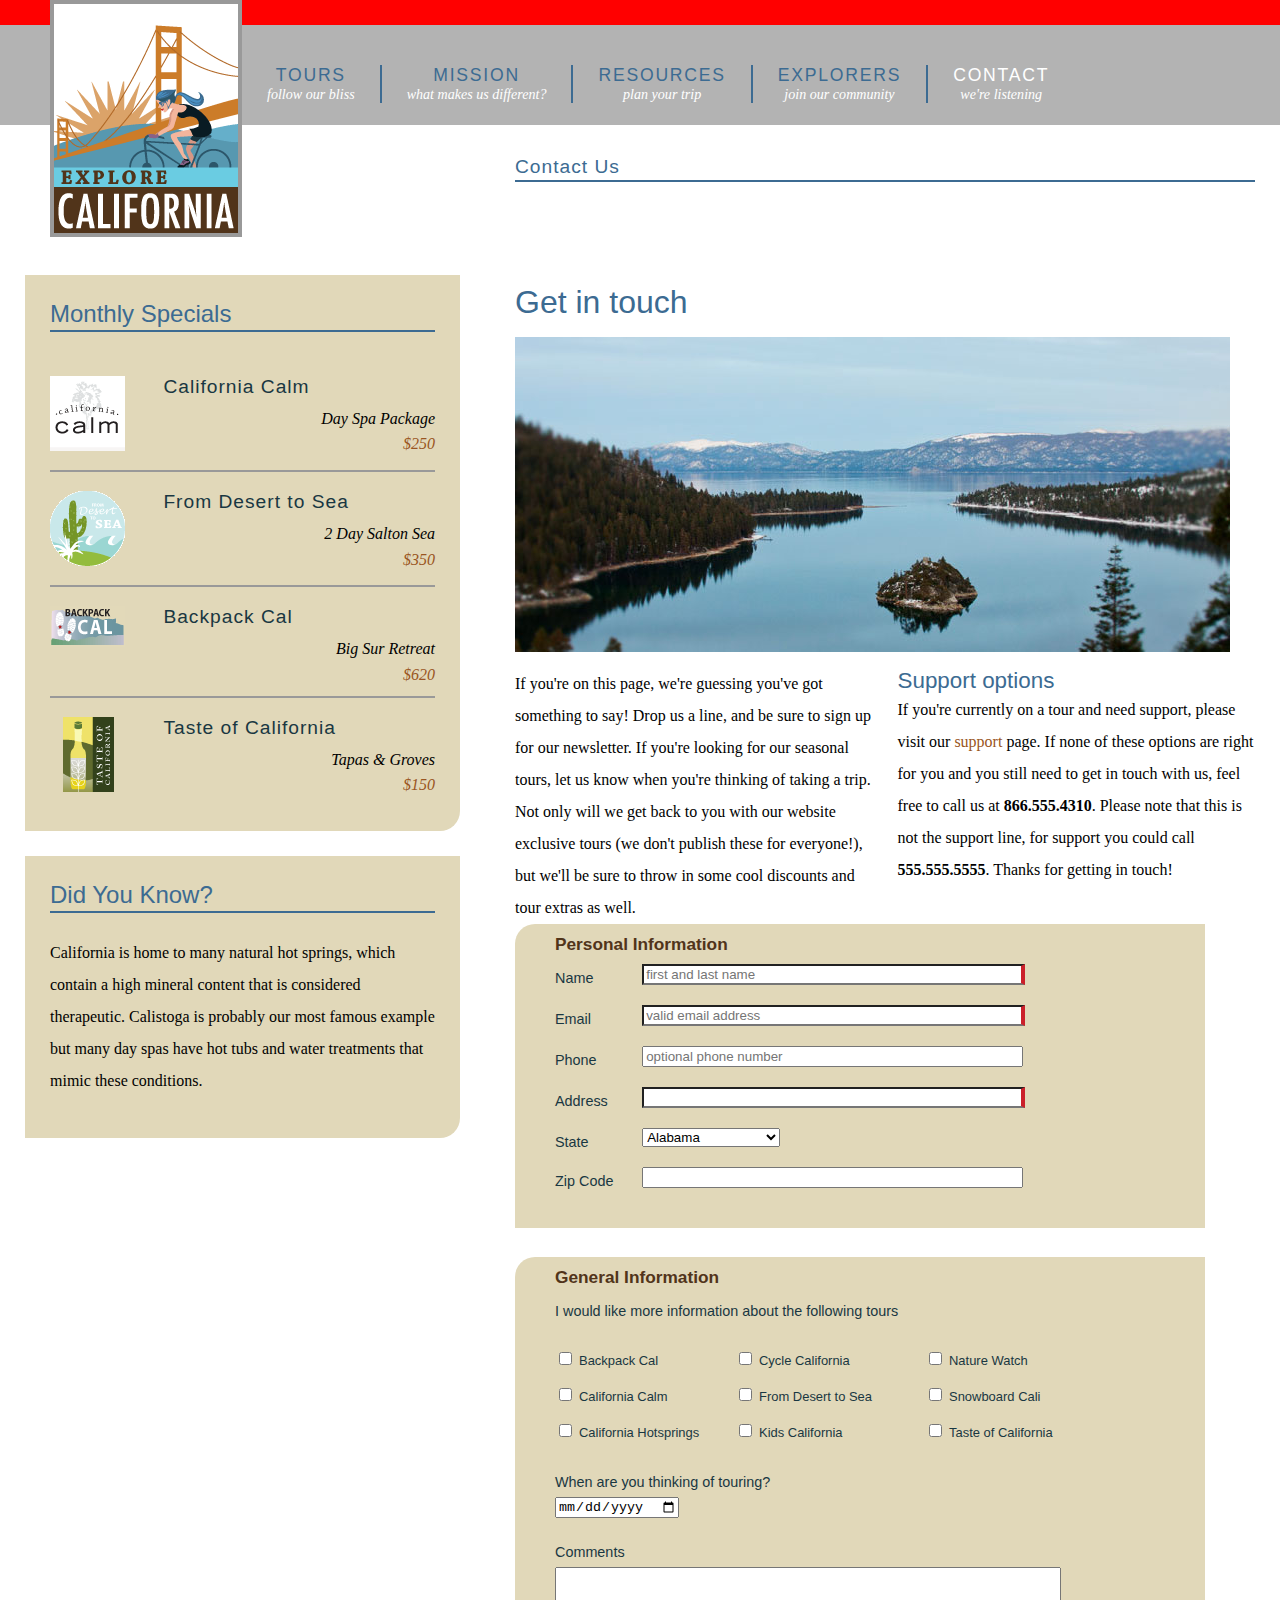
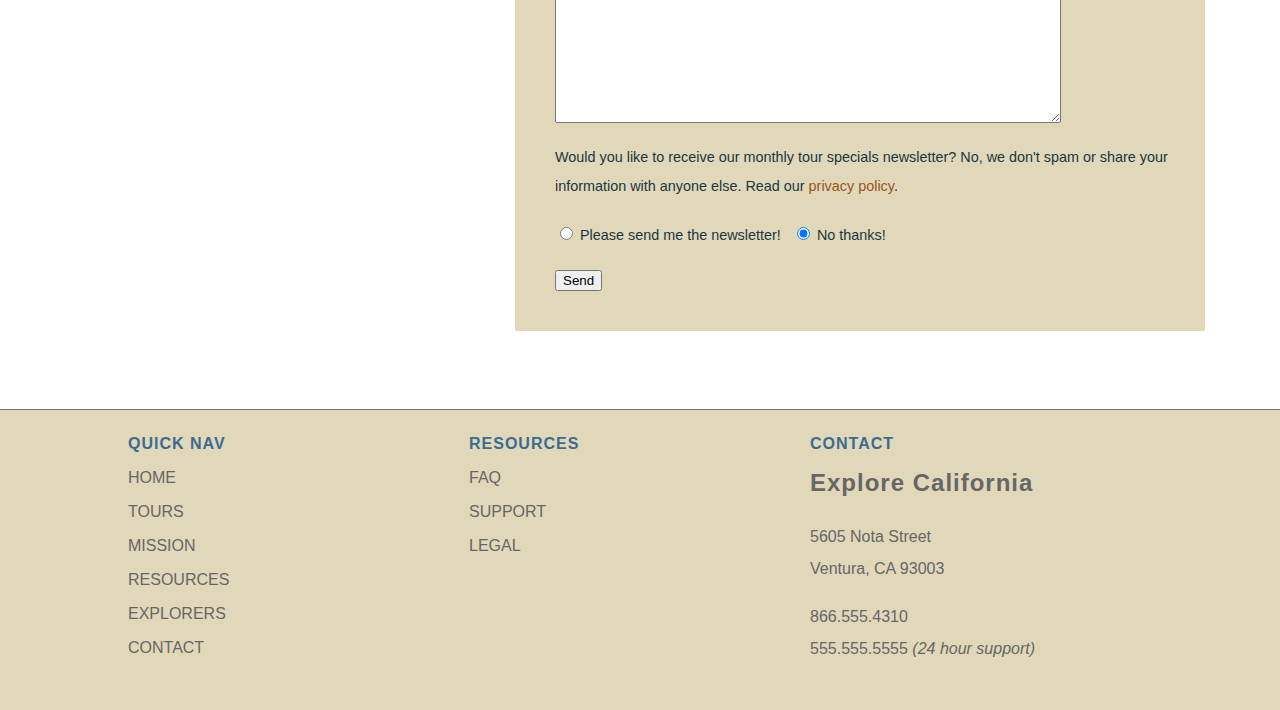
==== commit 7de6a7ff: "Edit contact.html title" ====
--- a/contact.html
+++ b/contact.html
@@ -3,7 +3,7 @@
 <html lang="en">
   <head>
     <meta http-equiv="Content-Type" content="text/html; charset=utf-8">
-    <title>Explore California: Contact Us</title>
+    <title>Explore California: Contact</title>
     <link href="assets/stylesheets/main.css" rel="stylesheet" type="text/css" media="all">
     <script src="assets/javascripts/jquery-1.5.1.min.js"></script>
     <script src="assets/javascripts/jquery-ui-1.8.10.custom.min.js"></script>
--- a/assets/stylesheets/main.css
+++ b/assets/stylesheets/main.css
@@ -69,7 +69,7 @@
 
 body {
   font: 100% Georgia, "Times New Roman", Times, serif;
-  background: #3C6B92;
+  background: red;
 }
 
 /* ^2 ------ global classes -------- */
